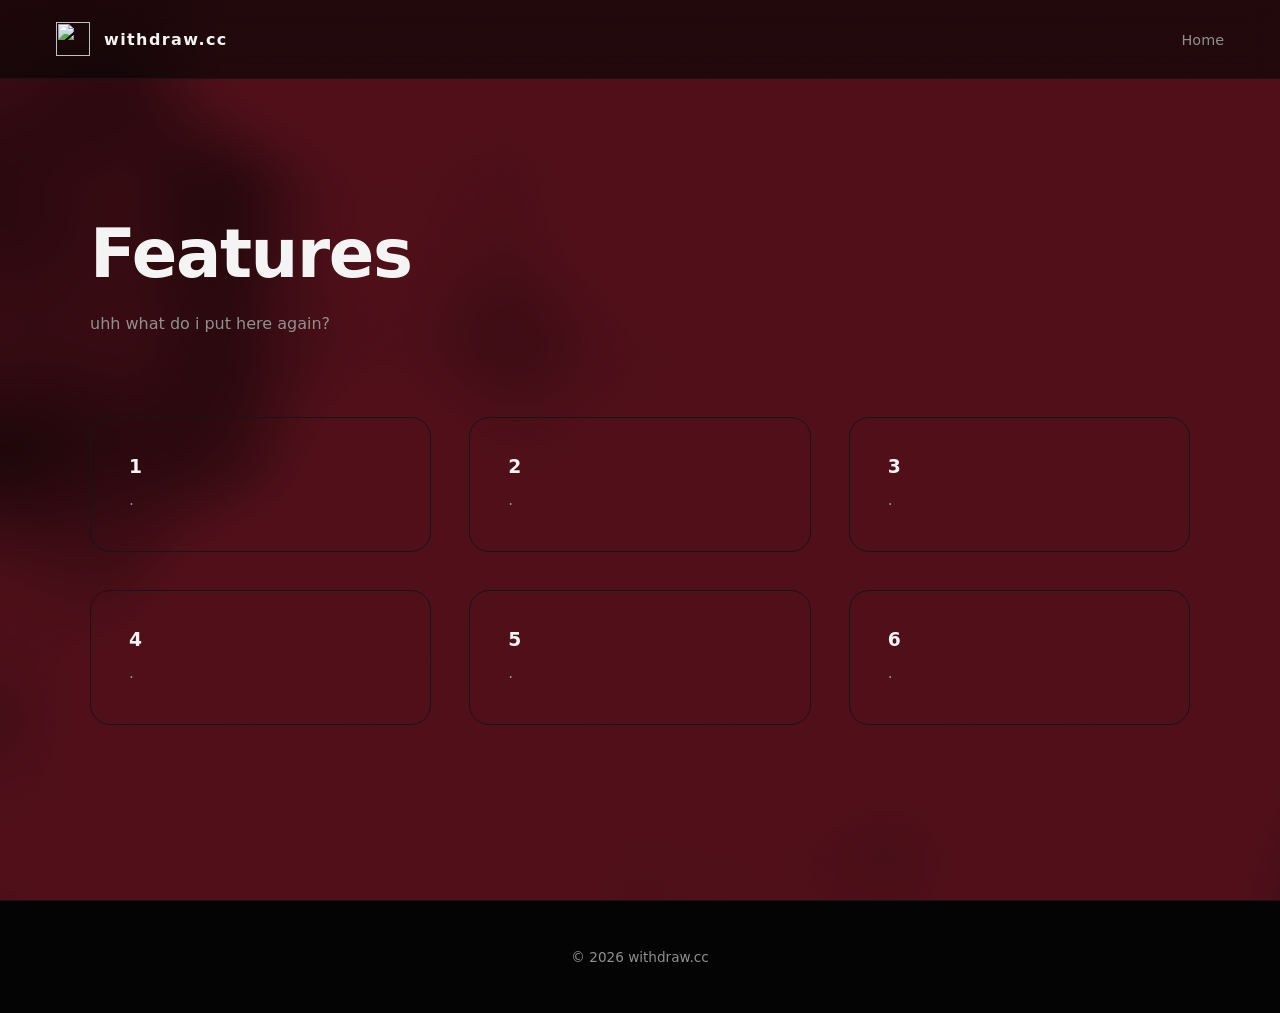
==== features.html @ fac1c77b "Create features.html" ====
<!DOCTYPE html>
<html lang="en">
<head>
<meta charset="UTF-8" />
<meta name="viewport" content="width=device-width, initial-scale=1.0" />
<title>Features — withdraw.cc</title>

<style>
:root {
  --bg: #040404;
  --fg: #f4f4f4;
  --muted: #8f8f8f;
  --edge: #151515;
}

* {
  box-sizing: border-box;
  margin: 0;
  padding: 0;
}

html, body {
  height: 100%;
}

body {
  background: var(--bg);
  color: var(--fg);
  font-family: Inter, system-ui, -apple-system, Segoe UI, sans-serif;
  overflow-x: hidden;
}

canvas#bg {
  position: fixed;
  inset: 0;
  z-index: -2;
}

body::after {
  content: "";
  position: fixed;
  inset: 0;
  pointer-events: none;
  background-image: url('data:image/svg+xml;utf8,<svg xmlns="http://www.w3.org/2000/svg" width="120" height="120"><filter id="n"><feTurbulence type="fractalNoise" baseFrequency="0.75" numOctaves="4"/></filter><rect width="100%" height="100%" filter="url(%23n)" opacity="0.04"/></svg>');
  mix-blend-mode: overlay;
  z-index: 99;
}

header {
  position: fixed;
  inset: 0 0 auto 0;
  display: flex;
  justify-content: space-between;
  align-items: center;
  padding: 22px 56px;
  backdrop-filter: blur(14px);
  background: rgba(4,4,4,0.6);
  border-bottom: 1px solid var(--edge);
  z-index: 10;
}

.logo {
  display: flex;
  align-items: center;
  gap: 14px;
  font-weight: 700;
  letter-spacing: 1.4px;
}

.logo img {
  width: 34px;
  height: 34px;
}

nav a {
  margin-left: 28px;
  color: var(--muted);
  font-size: 0.9rem;
  text-decoration: none;
}

main {
  perspective: 1400px;
}

.page {
  min-height: 100vh;
  padding: 160px 32px 120px;
  display: grid;
  place-items: center;
}

.page-inner {
  max-width: 1100px;
  width: 100%;
  transform-style: preserve-3d;
  transition: transform 0.12s ease;
}

.page-inner h1 {
  font-size: clamp(2.6rem, 6vw, 4.2rem);
  font-weight: 800;
  letter-spacing: -1.4px;
}

.page-inner p.lead {
  margin-top: 18px;
  max-width: 520px;
  color: var(--muted);
  line-height: 1.6;
}

.features {
  margin-top: 80px;
  display: grid;
  grid-template-columns: repeat(auto-fit, minmax(280px, 1fr));
  gap: 38px;
}

.card {
  border-radius: 20px;
  border: 1px solid var(--edge);
  background: transparent;
  perspective: 1000px;
}

.card-inner {
  padding: 38px;
  border-radius: 18px;
  background: transparent;

  transform-style: preserve-3d;
  transition:
    transform 0.22s ease,
    box-shadow 0.22s ease,
    background 0.22s ease;
}

.card:hover .card-inner {
  background: #ffffff;
  transform: rotateX(6deg) rotateY(-6deg) translateY(-10px);
  box-shadow: 0 40px 120px rgba(0,0,0,0.95);
}

.card:hover {
  border-color: #ffffff;
}

.card h3 {
  margin-bottom: 12px;
  transition: color 0.22s ease;
}

.card p {
  color: var(--muted);
  font-size: 0.96rem;
  line-height: 1.55;
  transition: color 0.22s ease;
}

.card:hover h3,
.card:hover p {
  color: #000;
}

footer {
  text-align: center;
  padding: 48px 32px;
  border-top: 1px solid var(--edge);
  color: var(--muted);
  font-size: 0.85rem;
}
</style>
</head>

<body>

<canvas id="bg"></canvas>

<header>
  <div class="logo">
    <img src="logo.png" />
    <span>withdraw.cc</span>
  </div>
  <nav>
    <a href="index.html">Home</a>
  </nav>
</header>

<main>
<section class="page">
  <div class="page-inner" id="tilt">
    <h1>Features</h1>
    <p class="lead">
      uhh what do i put here again?
    </p>

    <div class="features">
      <div class="card"><div class="card-inner">
        <h3>1</h3>
        <p>.</p>
      </div></div>

      <div class="card"><div class="card-inner">
        <h3>2</h3>
        <p>.</p>
      </div></div>

      <div class="card"><div class="card-inner">
        <h3>3</h3>
        <p>.</p>
      </div></div>

      <div class="card"><div class="card-inner">
        <h3>4</h3>
        <p>.</p>
      </div></div>

      <div class="card"><div class="card-inner">
        <h3>5</h3>
        <p>.</p>
      </div></div>

      <div class="card"><div class="card-inner">
        <h3>6</h3>
        <p>.</p>
      </div></div>
    </div>
  </div>
</section>
</main>

<footer>© 2026 withdraw.cc</footer>

<script>
const tilt = document.getElementById('tilt');
window.addEventListener('mousemove', e => {
  const x = (innerWidth / 2 - e.clientX) / 42;
  const y = (innerHeight / 2 - e.clientY) / 42;
  tilt.style.transform = `rotateY(${x}deg) rotateX(${y}deg)`;
});

const canvas = document.getElementById('bg');
const gl = canvas.getContext('webgl');
const dpr = window.devicePixelRatio || 1;

function resize() {
  canvas.width = innerWidth * dpr;
  canvas.height = innerHeight * dpr;
  gl.viewport(0,0,canvas.width,canvas.height);
}
window.addEventListener('resize', resize);
resize();

const vs = `
attribute vec2 p;
void main(){gl_Position=vec4(p,0,1);}
`;

const fs = `
precision highp float;
uniform vec2 r;
uniform float t;

float hash(vec2 p){return fract(sin(dot(p,vec2(127.1,311.7)))*43758.5453);}
float noise(vec2 p){
 vec2 i=floor(p),f=fract(p);
 f=f*f*(3.-2.*f);
 return mix(
  mix(hash(i),hash(i+vec2(1,0)),f.x),
  mix(hash(i+vec2(0,1)),hash(i+vec2(1,1)),f.x),
  f.y);
}

void main(){
 vec2 uv=gl_FragCoord.xy/r-.5;
 uv.x*=r.x/r.y;
 float time=t*.35;
 float v=0.;
 v+=noise(uv*1.8+time);
 v+=.6*noise(uv*3.5-time*1.4);
 v+=.3*noise(uv*7.-time*2.);
 float g=smoothstep(.15,.85,v);
 vec3 a=vec3(.01,.005,.006);
 vec3 b=vec3(.32,.06,.10);
 vec3 c=mix(a,b,g);
 c*=.92+.08*sin(t*.6);
 gl_FragColor=vec4(c,1);
}
`;

function sh(type,src){
 const s=gl.createShader(type);
 gl.shaderSource(s,src);
 gl.compileShader(s);
 return s;
}

const prog=gl.createProgram();
gl.attachShader(prog,sh(gl.VERTEX_SHADER,vs));
gl.attachShader(prog,sh(gl.FRAGMENT_SHADER,fs));
gl.linkProgram(prog);
gl.useProgram(prog);

const buf=gl.createBuffer();
gl.bindBuffer(gl.ARRAY_BUFFER,buf);
gl.bufferData(gl.ARRAY_BUFFER,new Float32Array([-1,-1,1,-1,-1,1,1,1]),gl.STATIC_DRAW);

const loc=gl.getAttribLocation(prog,'p');
gl.enableVertexAttribArray(loc);
gl.vertexAttribPointer(loc,2,gl.FLOAT,false,0,0);

const rLoc=gl.getUniformLocation(prog,'r');
const tLoc=gl.getUniformLocation(prog,'t');
const start=performance.now();

(function draw(){
 gl.uniform2f(rLoc,canvas.width,canvas.height);
 gl.uniform1f(tLoc,(performance.now()-start)/1000);
 gl.drawArrays(gl.TRIANGLE_STRIP,0,4);
 requestAnimationFrame(draw);
})();
</script>

</body>
</html>
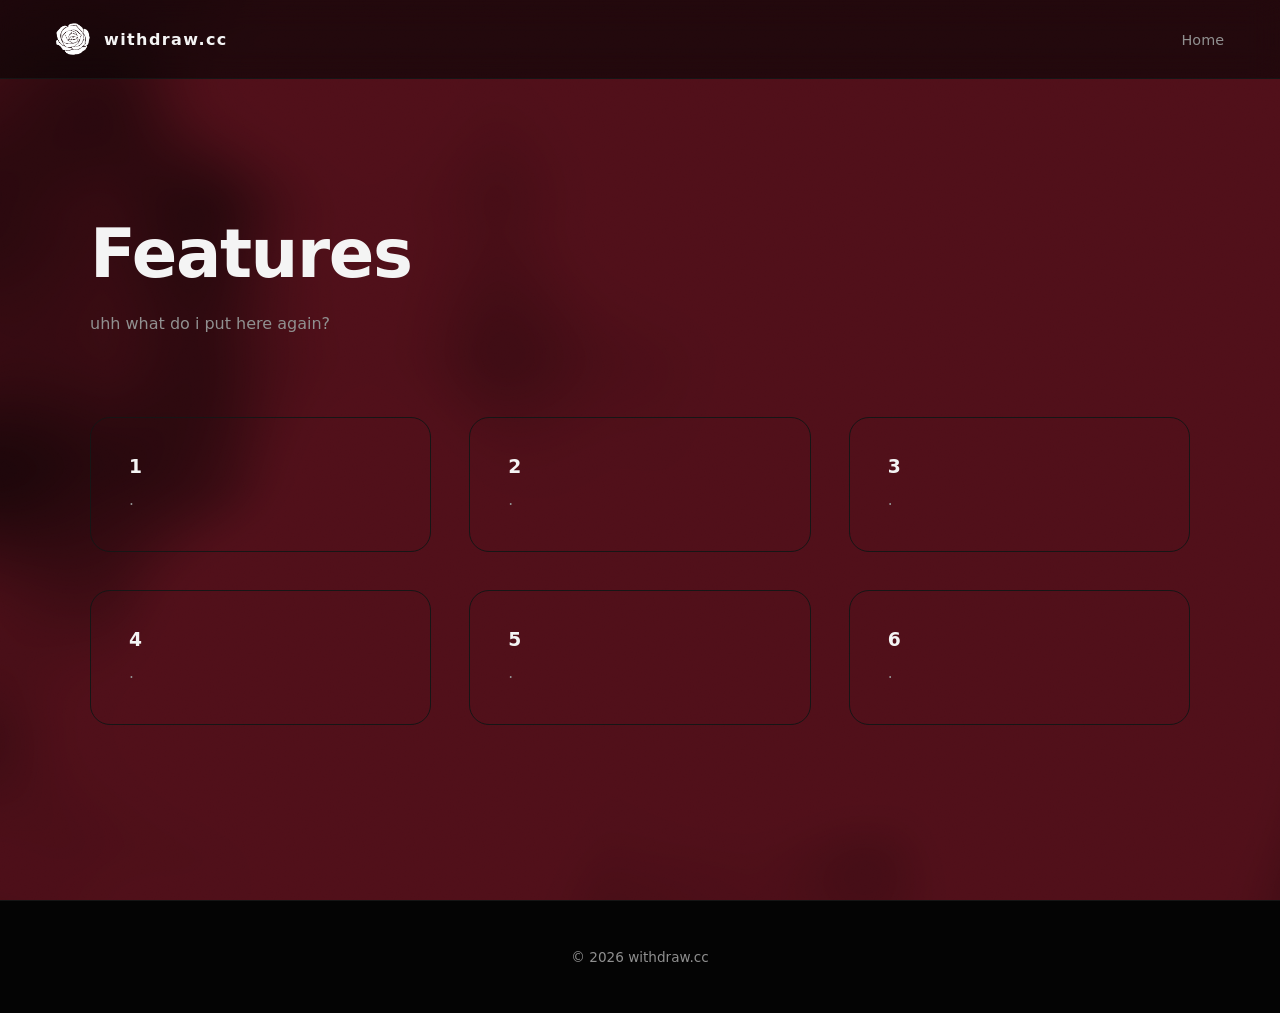
==== commit 1f2bbe1b: "Update features.html" ====
--- a/features.html
+++ b/features.html
@@ -183,7 +183,7 @@
     <span>withdraw.cc</span>
   </div>
   <nav>
-    <a href="index.html">Home</a>
+    <a href="withdraw.cc">Home</a>
   </nav>
 </header>
 
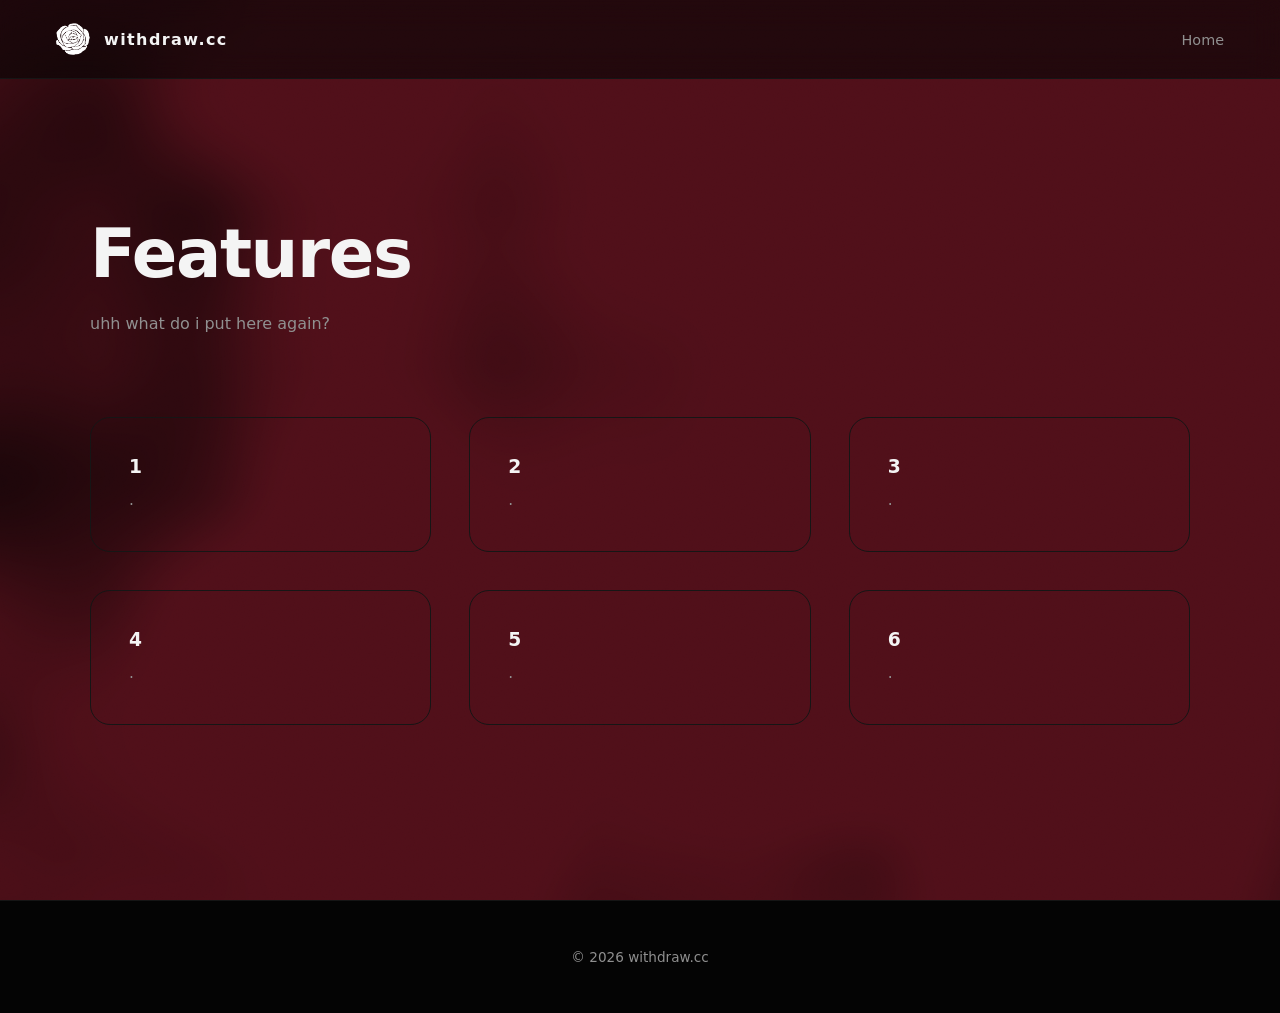
==== commit e1fa92a3: "Update features.html" ====
--- a/features.html
+++ b/features.html
@@ -183,7 +183,7 @@
     <span>withdraw.cc</span>
   </div>
   <nav>
-    <a href="withdraw.cc">Home</a>
+    <a href="index">Home</a>
   </nav>
 </header>
 
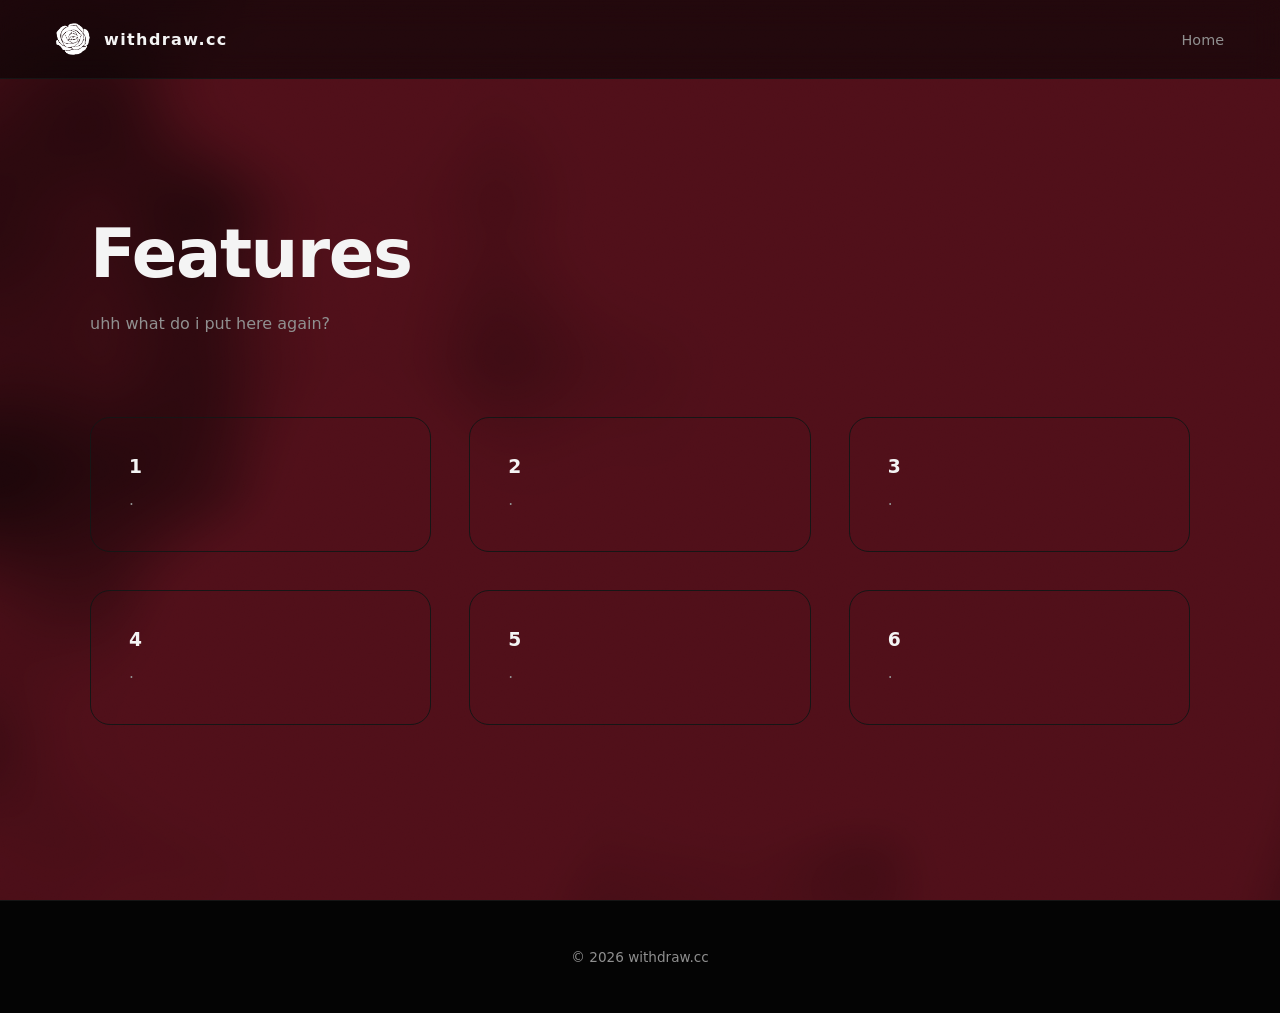
==== commit 5cea05f0: "Update features.html" ====
--- a/features.html
+++ b/features.html
@@ -4,6 +4,7 @@
 <meta charset="UTF-8" />
 <meta name="viewport" content="width=device-width, initial-scale=1.0" />
 <title>Features — withdraw.cc</title>
+<link rel="icon" type="image/png" sizes="32x32" href="logo.png">
 
 <style>
 :root {
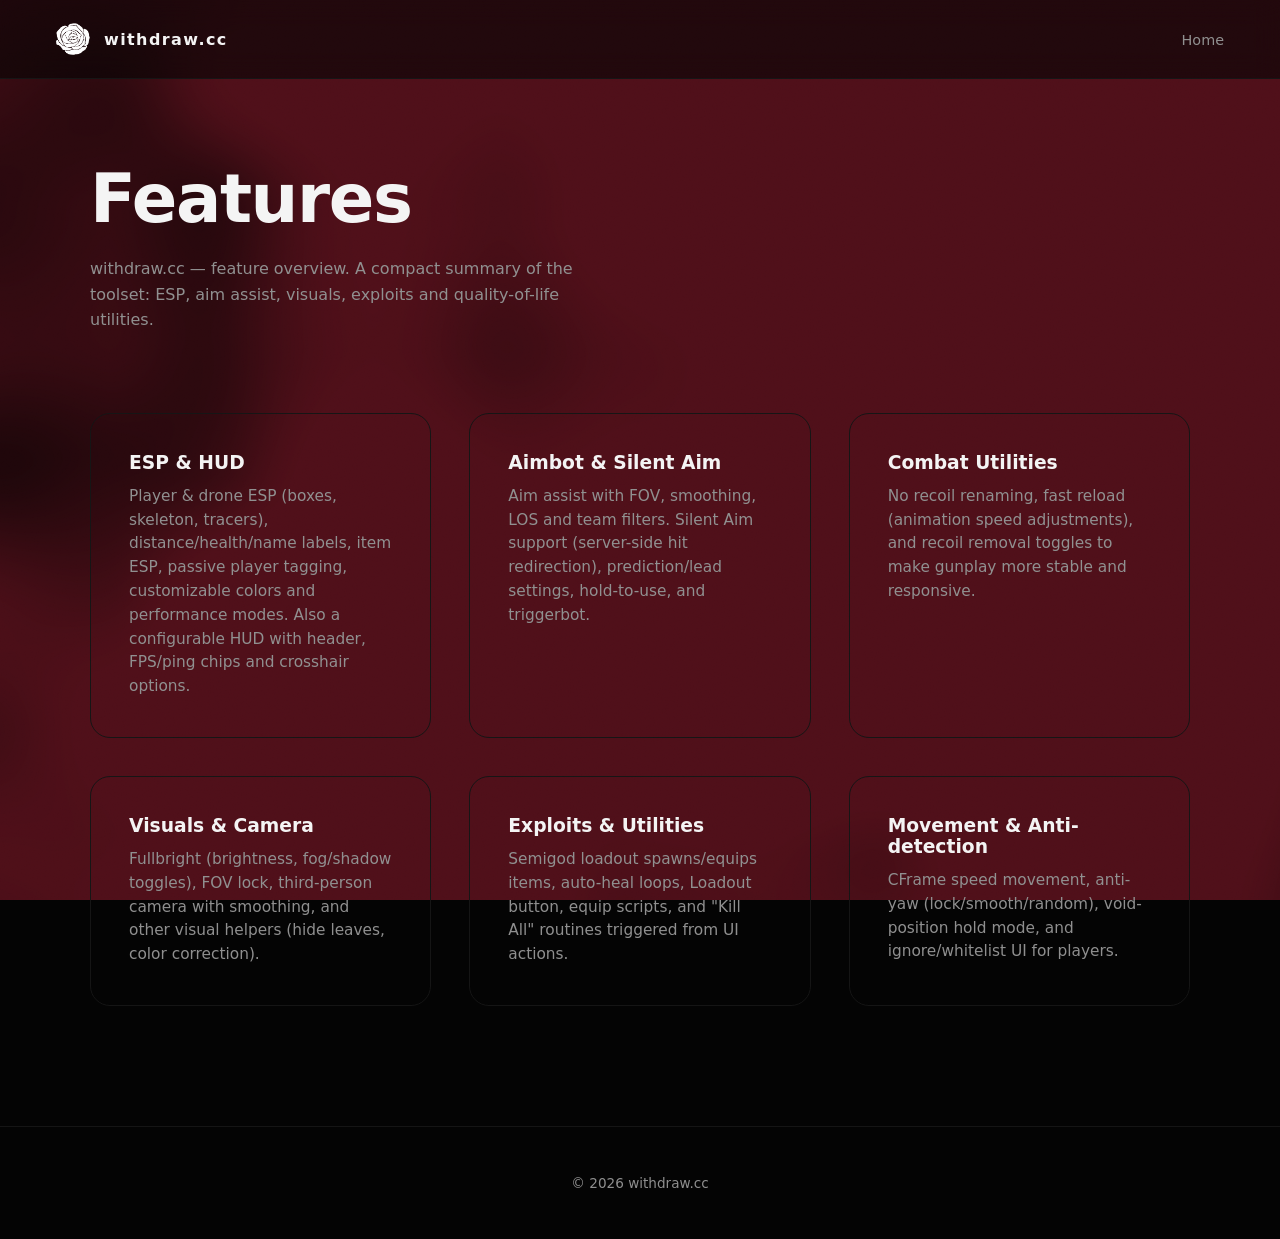
==== commit 3e90813c: "Update features.html" ====
--- a/features.html
+++ b/features.html
@@ -191,43 +191,98 @@
 <main>
 <section class="page">
   <div class="page-inner" id="tilt">
-    <h1>Features</h1>
-    <p class="lead">
-      uhh what do i put here again?
-    </p>
-
-    <div class="features">
-      <div class="card"><div class="card-inner">
-        <h3>1</h3>
-        <p>.</p>
-      </div></div>
-
-      <div class="card"><div class="card-inner">
-        <h3>2</h3>
-        <p>.</p>
-      </div></div>
-
-      <div class="card"><div class="card-inner">
-        <h3>3</h3>
-        <p>.</p>
-      </div></div>
-
-      <div class="card"><div class="card-inner">
-        <h3>4</h3>
-        <p>.</p>
-      </div></div>
-
-      <div class="card"><div class="card-inner">
-        <h3>5</h3>
-        <p>.</p>
-      </div></div>
-
-      <div class="card"><div class="card-inner">
-        <h3>6</h3>
-        <p>.</p>
-      </div></div>
-    </div>
+  <h1>Features</h1>
+  <p class="lead">
+    withdraw.cc — feature overview. A compact summary of the toolset:
+    ESP, aim assist, visuals, exploits and quality-of-life utilities.
+  </p>
+
+  <div class="features">
+    <div class="card" data-feature="esp"><div class="card-inner">
+      <h3>ESP & HUD</h3>
+      <p>
+        Player & drone ESP (boxes, skeleton, tracers), distance/health/name
+        labels, item ESP, passive player tagging, customizable colors and
+        performance modes. Also a configurable HUD with header, FPS/ping
+        chips and crosshair options.
+      </p>
+      <p class="detail" style="display:none;">
+        - Player boxes, corner boxes, filled boxes, skeleton lines<br>
+        - Tracers originating from bottom/center/mouse<br>
+        - Passive player detection & (P) tag, team colors, LOS-only mode<br>
+        - Drone ESP with labels and tracers; item/tool text; FPS/ping header
+      </p>
+    </div></div>
+
+    <div class="card" data-feature="aim"><div class="card-inner">
+      <h3>Aimbot & Silent Aim</h3>
+      <p>
+        Aim assist with FOV, smoothing, LOS and team filters. Silent Aim
+        support (server-side hit redirection), prediction/lead settings,
+        hold-to-use, and triggerbot.
+      </p>
+      <p class="detail" style="display:none;">
+        - Target part selection (Head / HumanoidRootPart)<br>
+        - Velocity prediction, bullet speed, lead strength<br>
+        - Silent Aim meta-hooks and mouse overrides for stealth targeting<br>
+        - Triggerbot with configurable delay, hold-to-use and filters
+      </p>
+    </div></div>
+
+    <div class="card" data-feature="combat"><div class="card-inner">
+      <h3>Combat Utilities</h3>
+      <p>
+        No recoil renaming, fast reload (animation speed adjustments), and
+        recoil removal toggles to make gunplay more stable and responsive.
+      </p>
+      <p class="detail" style="display:none;">
+        - Rename/remove "Recoil" tags on weapons<br>
+        - Auto-detect reload animations and speed them up<br>
+        - Toggleable, safe-ish connections and revert logic
+      </p>
+    </div></div>
+
+    <div class="card" data-feature="visuals"><div class="card-inner">
+      <h3>Visuals & Camera</h3>
+      <p>
+        Fullbright (brightness, fog/shadow toggles), FOV lock, third-person
+        camera with smoothing, and other visual helpers (hide leaves, color
+        correction).
+      </p>
+      <p class="detail" style="display:none;">
+        - Fullbright with saved state and optional color correction<br>
+        - FOV lock/watch to prevent camera scripts from overriding value<br>
+        - Smooth third-person camera with unlock mouse option
+      </p>
+    </div></div>
+
+    <div class="card" data-feature="utility"><div class="card-inner">
+      <h3>Exploits & Utilities</h3>
+      <p>
+        Semigod loadout spawns/equips items, auto-heal loops, Loadout button,
+        equip scripts, and "Kill All" routines triggered from UI actions.
+      </p>
+      <p class="detail" style="display:none;">
+        - Command-based spawn/equip sequences and automatic equip emulation<br>
+        - Auto-heal loops (medkit/wrench use) and item equip helpers (VIM)<br>
+        - Convenience: equip loadout button, force spawn commands
+      </p>
+    </div></div>
+
+    <div class="card" data-feature="misc"><div class="card-inner">
+      <h3>Movement & Anti-detection</h3>
+      <p>
+        CFrame speed movement, anti-yaw (lock/smooth/random), void-position
+        hold mode, and ignore/whitelist UI for players.
+      </p>
+      <p class="detail" style="display:none;">
+        - CFrame-speed movement (configurable), void freeze at camera XY<br>
+        - Anti-yaw modes to keep HumanoidRootPart orientation stable<br>
+        - Whitelist/ignore management integrated into settings
+      </p>
+    </div></div>
   </div>
+</div>
 </section>
 </main>
 
